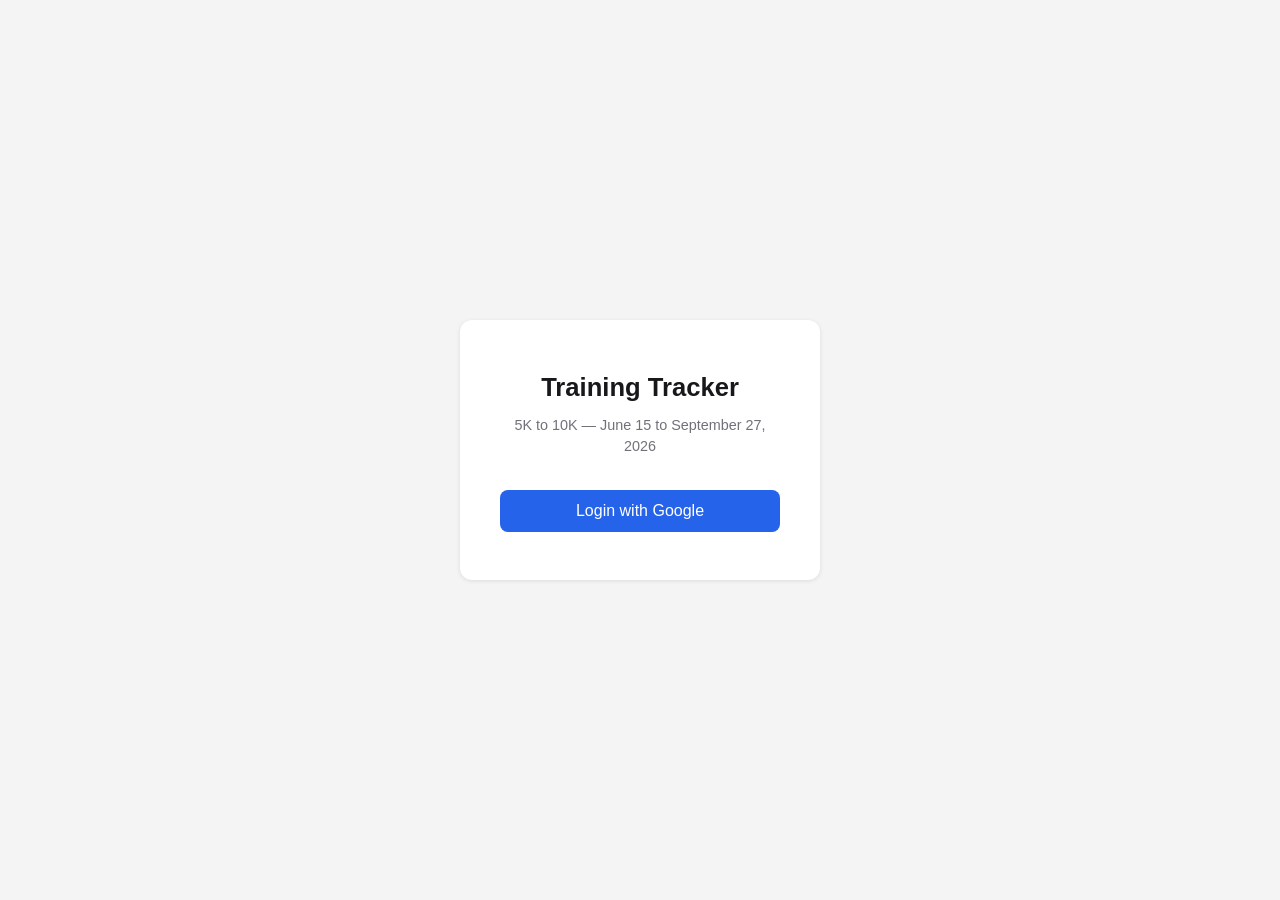
==== app/train/src/index.html @ 6f54b172 "chore: reorganise tracker/ into app/train/, add app/api/ placeholder - tracker/ renamed to app/train" ====
<!DOCTYPE html>
<html lang="en">
<head>
  <meta charset="UTF-8">
  <meta name="viewport" content="width=device-width, initial-scale=1.0">
  <title>Training Tracker</title>
  <link rel="stylesheet" href="style.css">
</head>
<body>
  <div id="app">

    <p id="app-error" class="app-error" style="display:none"></p>

    <div id="login-screen">
      <div class="login-card">
        <h1>Training Tracker</h1>
        <p class="login-sub">5K to 10K &mdash; June 15 to September 27, 2026</p>
        <button id="login-btn">Login with Google</button>
      </div>
    </div>

    <div id="dashboard" style="display:none">
      <header class="site-header">
        <span class="site-title">Training Tracker</span>
        <button id="logout-btn" class="logout-btn">Logout</button>
      </header>

      <main>
        <section id="today-card"></section>

        <section class="stats-row">
          <div class="stat-box">
            <span class="stat-label">Current streak</span>
            <span id="streak-count" class="stat-value">0</span>
            <span class="stat-unit">active days</span>
          </div>
          <div class="stat-box progress-box">
            <div class="progress-header">
              <span class="stat-label">Overall progress</span>
              <span id="progress-fraction" class="stat-value">0 / 75</span>
              <span id="progress-pct" class="stat-pct">0%</span>
            </div>
            <div class="progress-track">
              <div id="progress-bar-fill"></div>
            </div>
          </div>
        </section>

        <section class="weekly-section">
          <h2 class="section-title">This week</h2>
          <div id="weekly-row"></div>
          <div id="week-schedule"></div>
        </section>
      </main>
    </div>

  </div>
  <script type="module" src="app.js"></script>
</body>
</html>
---- app/train/src/style.css ----
*, *::before, *::after { box-sizing: border-box; margin: 0; padding: 0; }

body {
  font-family: -apple-system, BlinkMacSystemFont, 'Segoe UI', Roboto, sans-serif;
  background: #f4f4f5;
  color: #18181b;
  min-height: 100vh;
  font-size: 16px;
  line-height: 1.5;
}

/* --- Error banner --- */
.app-error {
  background: #fee2e2;
  color: #b91c1c;
  padding: 12px 20px;
  text-align: center;
  font-size: 0.9rem;
}

/* --- Login screen --- */
#login-screen {
  display: flex;
  align-items: center;
  justify-content: center;
  min-height: 100vh;
}

.login-card {
  background: #fff;
  border-radius: 12px;
  padding: 48px 40px;
  text-align: center;
  box-shadow: 0 1px 4px rgba(0,0,0,0.10);
  max-width: 360px;
  width: 100%;
}

.login-card h1 {
  font-size: 1.6rem;
  font-weight: 700;
  margin-bottom: 8px;
}

.login-sub {
  color: #71717a;
  font-size: 0.9rem;
  margin-bottom: 32px;
}

#login-btn {
  background: #2563eb;
  color: #fff;
  border: none;
  border-radius: 8px;
  padding: 12px 28px;
  font-size: 1rem;
  cursor: pointer;
  width: 100%;
}
#login-btn:hover { background: #1d4ed8; }

/* --- Header --- */
.site-header {
  display: flex;
  align-items: center;
  justify-content: space-between;
  background: #fff;
  border-bottom: 1px solid #e4e4e7;
  padding: 14px 24px;
}

.site-title {
  font-weight: 700;
  font-size: 1.1rem;
}

.logout-btn {
  background: none;
  border: 1px solid #d4d4d8;
  border-radius: 6px;
  padding: 6px 14px;
  font-size: 0.85rem;
  cursor: pointer;
  color: #52525b;
}
.logout-btn:hover { background: #f4f4f5; }

/* --- Main layout --- */
main {
  max-width: 720px;
  margin: 0 auto;
  padding: 24px 16px 48px;
  display: flex;
  flex-direction: column;
  gap: 20px;
}

/* --- Today card --- */
.card {
  background: #fff;
  border-radius: 12px;
  padding: 24px;
  box-shadow: 0 1px 3px rgba(0,0,0,0.08);
}

.rest-card { border-left: 4px solid #d4d4d8; }
.active-card { border-left: 4px solid #2563eb; }

.card-type {
  font-size: 0.75rem;
  font-weight: 600;
  text-transform: uppercase;
  letter-spacing: 0.06em;
  color: #2563eb;
  margin-bottom: 8px;
}
.rest-card .card-type { color: #a1a1aa; }

.card-chips {
  display: flex;
  gap: 8px;
  margin-bottom: 12px;
  flex-wrap: wrap;
}

.detail-chip {
  background: #eff6ff;
  color: #1d4ed8;
  border-radius: 20px;
  padding: 3px 10px;
  font-size: 0.8rem;
  font-weight: 500;
}

.card-detail {
  font-size: 1rem;
  margin-bottom: 6px;
}

.card-focus {
  font-size: 0.88rem;
  color: #52525b;
  font-style: italic;
  margin-bottom: 10px;
}

.card-meta {
  font-size: 0.78rem;
  color: #a1a1aa;
  margin-bottom: 16px;
}

.check-row {
  display: flex;
  align-items: center;
  gap: 10px;
  cursor: pointer;
  font-size: 0.95rem;
  margin-bottom: 14px;
}

.check-row input[type="checkbox"] {
  width: 18px;
  height: 18px;
  cursor: pointer;
  accent-color: #2563eb;
}

.notes-row {
  display: flex;
  gap: 10px;
  align-items: flex-start;
}

.notes-row textarea {
  flex: 1;
  border: 1px solid #d4d4d8;
  border-radius: 6px;
  padding: 8px 10px;
  font-size: 0.88rem;
  font-family: inherit;
  resize: vertical;
  min-height: 64px;
  color: #18181b;
  background: #fafafa;
}
.notes-row textarea:focus {
  outline: none;
  border-color: #2563eb;
  background: #fff;
}

.notes-row button {
  background: #2563eb;
  color: #fff;
  border: none;
  border-radius: 6px;
  padding: 8px 16px;
  font-size: 0.85rem;
  cursor: pointer;
  white-space: nowrap;
}
.notes-row button:disabled { background: #93c5fd; cursor: default; }

.pre-plan {
  background: #fff;
  border-radius: 12px;
  padding: 24px;
  box-shadow: 0 1px 3px rgba(0,0,0,0.08);
  color: #52525b;
  text-align: center;
}

/* --- Stats row --- */
.stats-row {
  display: flex;
  gap: 16px;
}

.stat-box {
  background: #fff;
  border-radius: 12px;
  padding: 20px;
  box-shadow: 0 1px 3px rgba(0,0,0,0.08);
  flex: 1;
}

.stat-label {
  display: block;
  font-size: 0.75rem;
  font-weight: 600;
  text-transform: uppercase;
  letter-spacing: 0.06em;
  color: #71717a;
  margin-bottom: 4px;
}

.stat-value {
  font-size: 1.8rem;
  font-weight: 700;
  color: #18181b;
}

.stat-unit {
  font-size: 0.8rem;
  color: #71717a;
  margin-left: 4px;
}

.progress-header {
  display: flex;
  align-items: baseline;
  gap: 8px;
  margin-bottom: 10px;
}

.progress-header .stat-value { font-size: 1.3rem; }

.stat-pct {
  font-size: 0.85rem;
  color: #71717a;
  margin-left: auto;
}

.progress-track {
  background: #e4e4e7;
  border-radius: 4px;
  height: 8px;
  overflow: hidden;
}

#progress-bar-fill {
  height: 100%;
  background: #2563eb;
  border-radius: 4px;
  width: 0%;
  transition: width 0.4s ease;
}

/* --- Weekly row --- */
.weekly-section {
  background: #fff;
  border-radius: 12px;
  padding: 20px;
  box-shadow: 0 1px 3px rgba(0,0,0,0.08);
}

.section-title {
  font-size: 0.75rem;
  font-weight: 600;
  text-transform: uppercase;
  letter-spacing: 0.06em;
  color: #71717a;
  margin-bottom: 14px;
}

.week-meta {
  display: flex;
  gap: 12px;
  align-items: center;
  margin-bottom: 12px;
  flex-wrap: wrap;
}

.week-label {
  font-weight: 700;
  font-size: 0.9rem;
}

.week-focus {
  color: #52525b;
  font-size: 0.85rem;
  font-style: italic;
  flex: 1;
}

.week-adherence {
  font-size: 0.8rem;
  color: #2563eb;
  font-weight: 600;
}

.week-grid {
  display: grid;
  grid-template-columns: repeat(7, 1fr);
  gap: 6px;
}

.week-cell {
  display: flex;
  flex-direction: column;
  align-items: center;
  gap: 3px;
  padding: 8px 4px;
  border-radius: 8px;
  background: #f4f4f5;
  font-size: 0.72rem;
  border: 2px solid transparent;
}

.week-cell.active { background: #eff6ff; }
.week-cell.done   { background: #dbeafe; }
.week-cell.rest   { background: #f4f4f5; color: #a1a1aa; }
.week-cell.today  { border-color: #2563eb; }

.cell-dow  { font-weight: 700; font-size: 0.75rem; }
.cell-date { color: #71717a; font-size: 0.7rem; }
.cell-type { font-size: 0.68rem; text-align: center; }
.cell-check { font-weight: 600; font-size: 0.75rem; color: #2563eb; }
.week-cell.rest .cell-check { color: #a1a1aa; }

/* --- Week schedule --- */
#week-schedule {
  display: flex;
  flex-direction: column;
  gap: 10px;
  margin-top: 16px;
  border-top: 1px solid #f4f4f5;
  padding-top: 16px;
}

.sched-item {
  padding: 14px 16px;
  border-radius: 8px;
  background: #fafafa;
  border-left: 3px solid #d4d4d8;
}

.sched-item.sched-today  { background: #eff6ff; border-left-color: #2563eb; }
.sched-item.sched-rest   { opacity: 0.7; }

.sched-header {
  display: flex;
  align-items: baseline;
  gap: 8px;
  margin-bottom: 6px;
  flex-wrap: wrap;
}

.sched-dow  { font-weight: 700; font-size: 0.9rem; }
.sched-date { font-size: 0.8rem; color: #71717a; }
.sched-type { font-size: 0.82rem; font-weight: 600; color: #2563eb; margin-left: auto; }
.sched-rest .sched-type { color: #a1a1aa; }
.sched-done { font-size: 0.8rem; font-weight: 700; color: #16a34a; }

.sched-chips {
  font-size: 0.78rem;
  color: #52525b;
  margin-bottom: 5px;
}

.sched-detail {
  font-size: 0.88rem;
  color: #18181b;
  margin-bottom: 4px;
  line-height: 1.45;
}

.sched-focus {
  font-size: 0.82rem;
  color: #52525b;
  font-style: italic;
}

@media (max-width: 480px) {
  .stats-row { flex-direction: column; }
  .week-grid  { grid-template-columns: repeat(4, 1fr); }
}
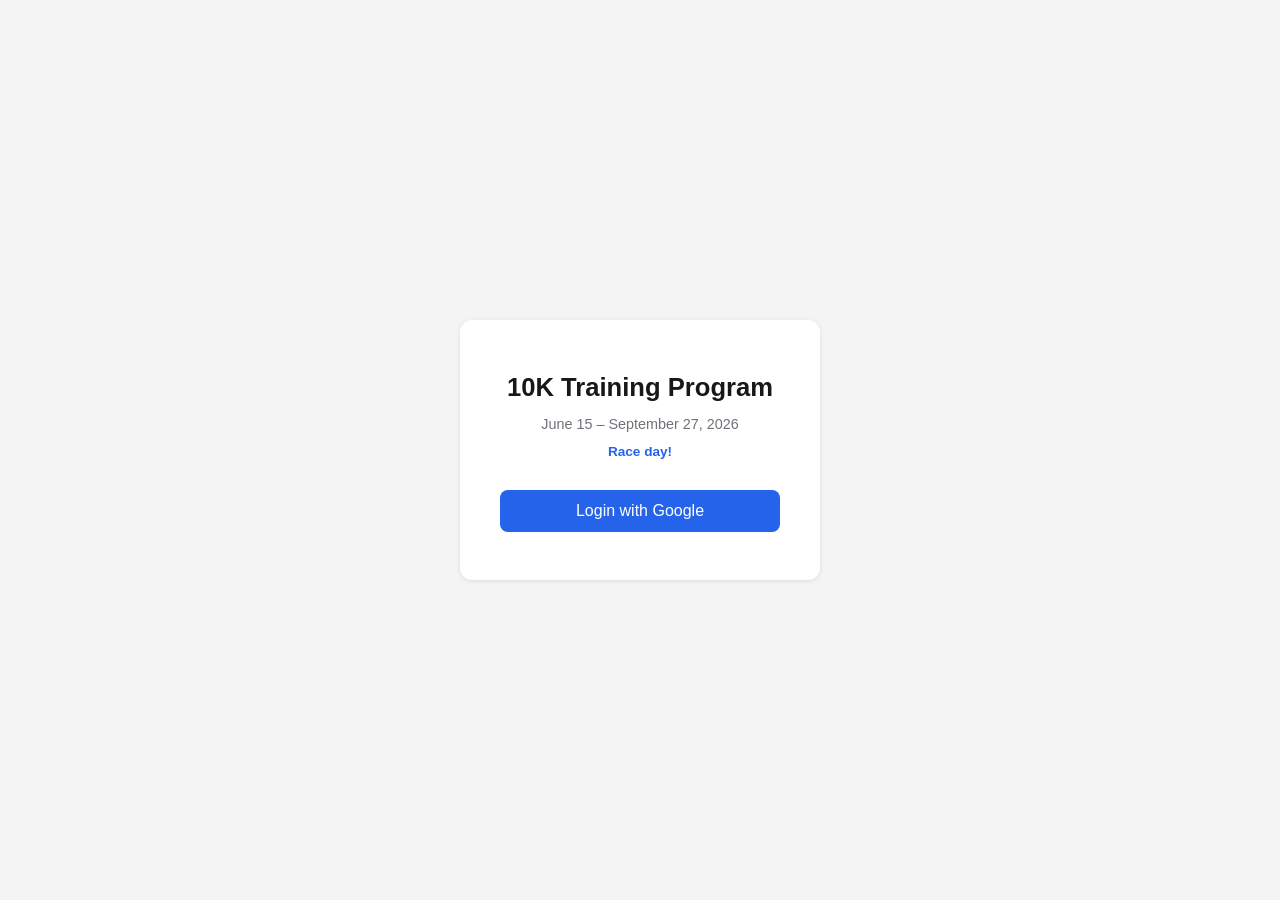
==== commit e98b0850: "feat(train): rebrand to 10K Training Program, add race-day countdown - Remove 5K references; update " ====
--- a/app/train/src/index.html
+++ b/app/train/src/index.html
@@ -3,7 +3,7 @@
 <head>
   <meta charset="UTF-8">
   <meta name="viewport" content="width=device-width, initial-scale=1.0">
-  <title>Training Tracker</title>
+  <title>10K Training Program</title>
   <link rel="stylesheet" href="style.css">
 </head>
 <body>
@@ -13,15 +13,16 @@
 
     <div id="login-screen">
       <div class="login-card">
-        <h1>Training Tracker</h1>
-        <p class="login-sub">5K to 10K &mdash; June 15 to September 27, 2026</p>
+        <h1>10K Training Program</h1>
+        <p class="login-sub">June 15 &ndash; September 27, 2026</p>
+        <p id="login-countdown" class="login-countdown"></p>
         <button id="login-btn">Login with Google</button>
       </div>
     </div>
 
     <div id="dashboard" style="display:none">
       <header class="site-header">
-        <span class="site-title">Training Tracker</span>
+        <span class="site-title">10K Training Tracker</span>
         <button id="logout-btn" class="logout-btn">Logout</button>
       </header>
 
@@ -33,6 +34,11 @@
             <span class="stat-label">Current streak</span>
             <span id="streak-count" class="stat-value">0</span>
             <span class="stat-unit">active days</span>
+          </div>
+          <div class="stat-box">
+            <span class="stat-label">Race day</span>
+            <span id="countdown-days" class="stat-value">--</span>
+            <span id="countdown-unit" class="stat-unit">days to go</span>
           </div>
           <div class="stat-box progress-box">
             <div class="progress-header">
--- a/app/train/src/style.css
+++ b/app/train/src/style.css
@@ -45,7 +45,14 @@
 .login-sub {
   color: #71717a;
   font-size: 0.9rem;
-  margin-bottom: 32px;
+  margin-bottom: 6px;
+}
+
+.login-countdown {
+  font-size: 0.85rem;
+  font-weight: 600;
+  color: #2563eb;
+  margin-bottom: 28px;
 }
 
 #login-btn {
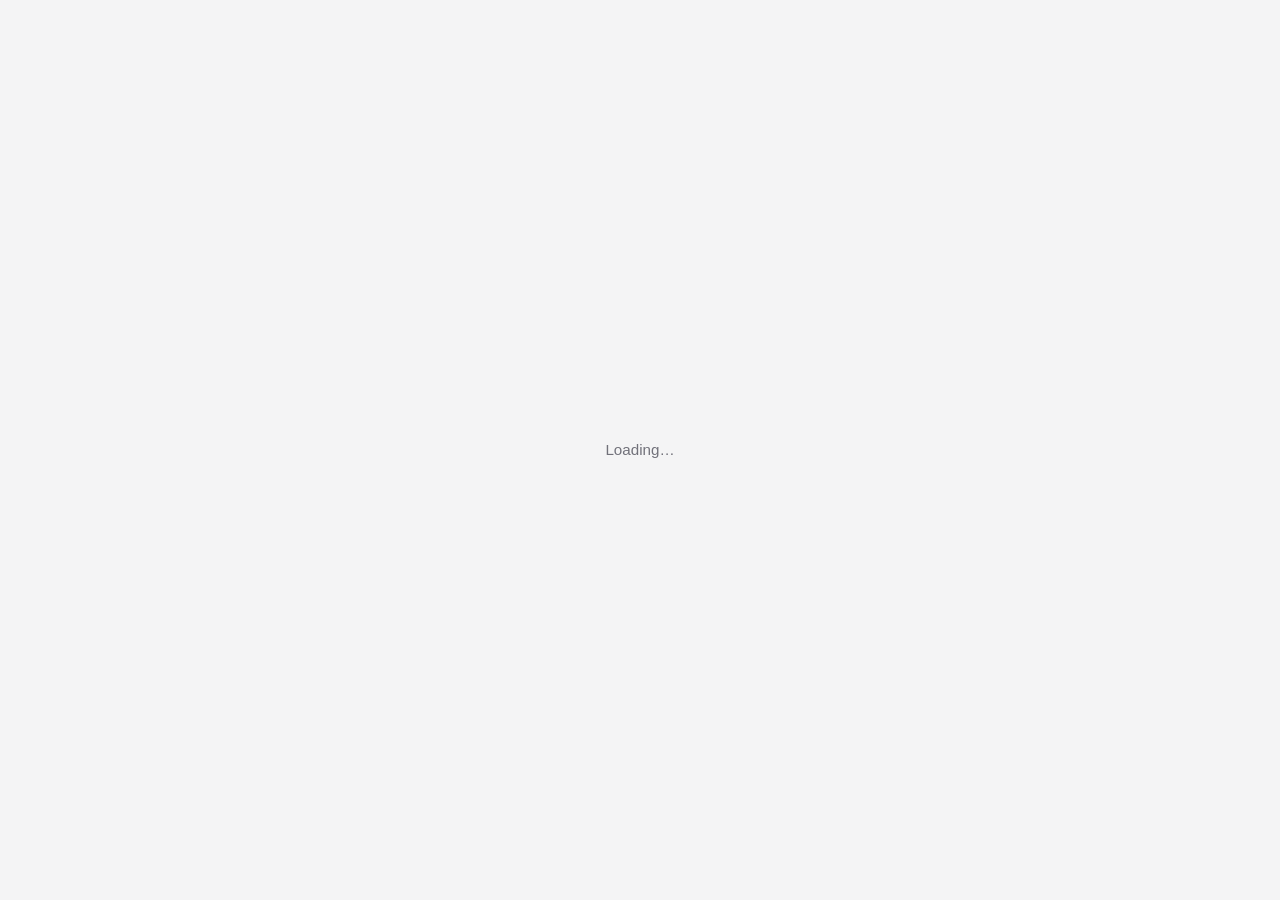
==== commit 0451f09a: "feat(train): security session follow-ups and tracker content Security session follow-up fixes (F-1/F" ====
--- a/app/train/src/index.html
+++ b/app/train/src/index.html
@@ -11,7 +11,9 @@
 
     <p id="app-error" class="app-error" style="display:none"></p>
 
-    <div id="login-screen">
+    <p id="app-loading" class="app-loading">Loading&hellip;</p>
+
+    <div id="login-screen" style="display:none">
       <div class="login-card">
         <h1>10K Training Program</h1>
         <p class="login-sub">June 15 &ndash; September 27, 2026</p>
--- a/app/train/src/style.css
+++ b/app/train/src/style.css
@@ -16,6 +16,16 @@
   padding: 12px 20px;
   text-align: center;
   font-size: 0.9rem;
+}
+
+/* --- Loading state --- */
+.app-loading {
+  display: flex;
+  align-items: center;
+  justify-content: center;
+  min-height: 100vh;
+  color: #71717a;
+  font-size: 0.95rem;
 }
 
 /* --- Login screen --- */
